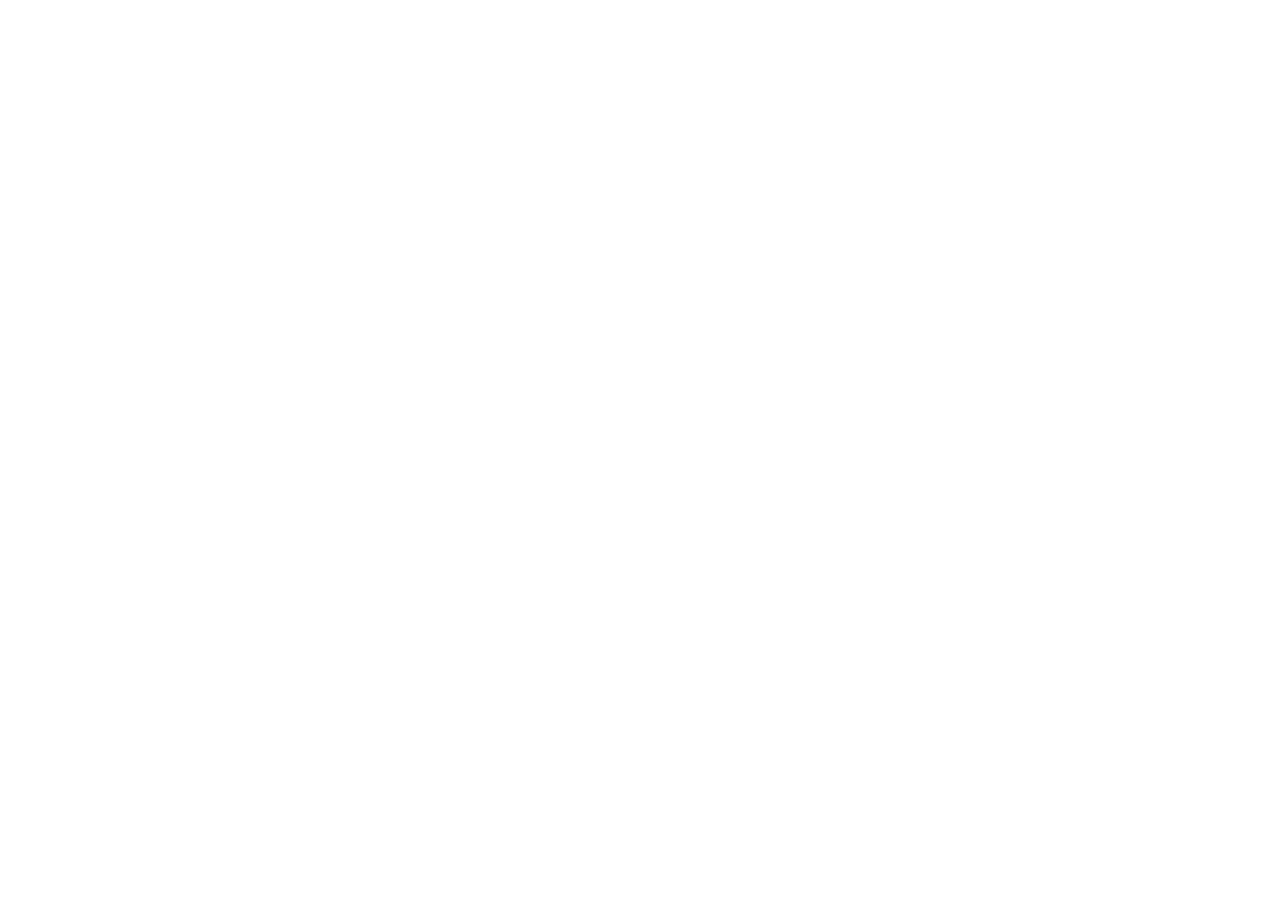
==== index.html @ e8b1aed0 "inicio projeto" ====
<!DOCTYPE html>
<html lang="en">
<head>
    <meta charset="UTF-8">
    <meta name="viewport" content="width=device-width, initial-scale=1.0">
    <link rel="shortcut icon" href="favicon.ico" type="image/x-icon">
    <title>Projeto Redes Sociais</title>
</head>
<body>
    
</body>
</html>
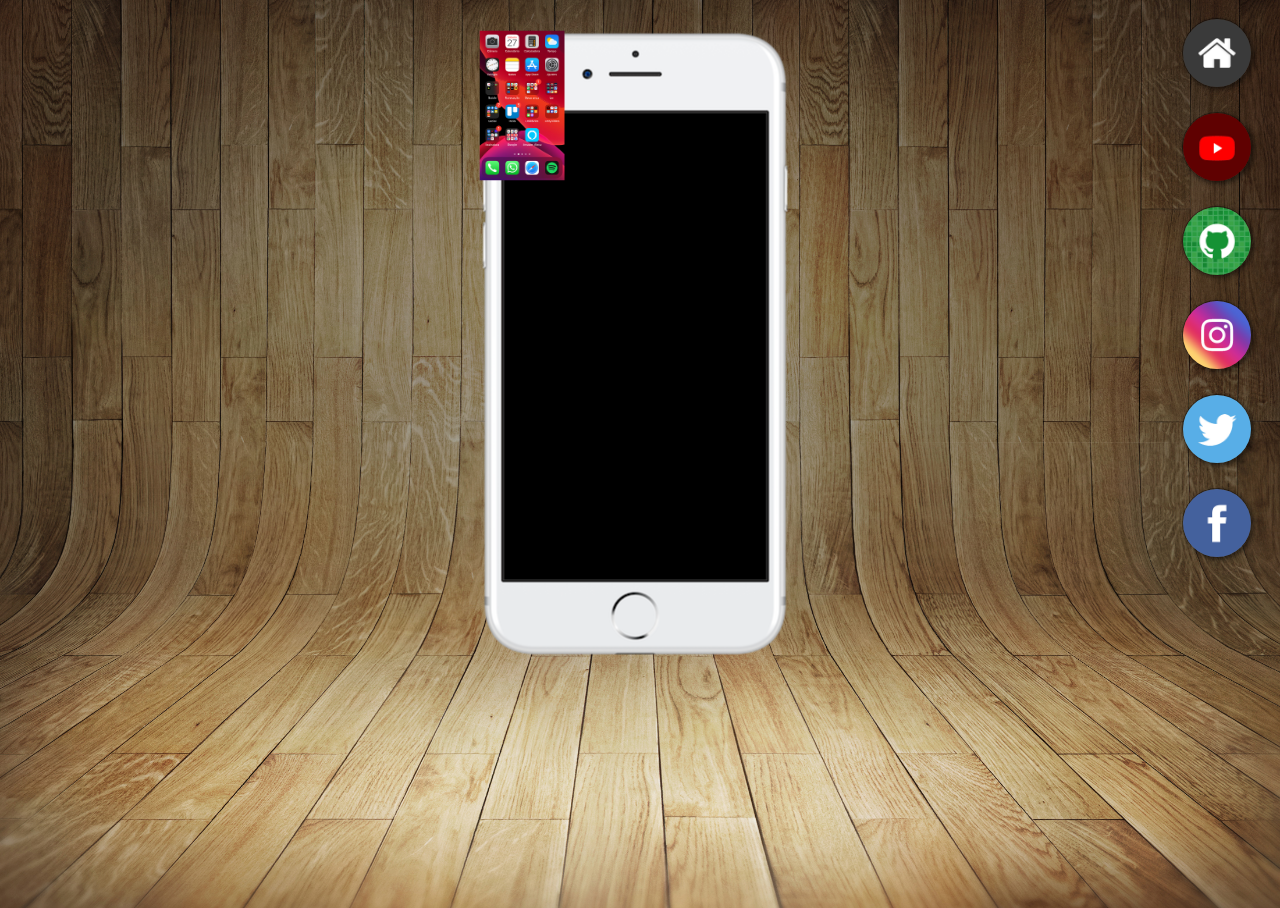
==== commit 18c6a5b1: "criando o index.html" ====
--- a/index.html
+++ b/index.html
@@ -1,12 +1,30 @@
 <!DOCTYPE html>
-<html lang="en">
+<html lang="pt-br">
 <head>
     <meta charset="UTF-8">
     <meta name="viewport" content="width=device-width, initial-scale=1.0">
+    <title>Projeto Redes Sociais</title>
     <link rel="shortcut icon" href="favicon.ico" type="image/x-icon">
-    <title>Projeto Redes Sociais</title>
+    <link rel="stylesheet" href="estilos/style.css">
 </head>
 <body>
-    
+    <main>
+        <section id="telefone">
+            <iframe src="paginas/home.html" name="tela" frameborder="0"></iframe>
+        </section>
+        <section id="redes">
+            <a href="paginas/home.html" target="tela"><img src="imagens/logo-home.jpg" alt=""></a>
+            <br>
+            <a href="paginas/youtube.html" target="tela"><img src="imagens/logo-youtube.jpg" alt=""></a>
+            <br>
+            <a href="paginas/github.html" target="tela"><img src="imagens/logo-github.jpg" alt=""></a>
+            <br>
+            <a href="paginas/instagram.html" target="tela"><img src="imagens/logo-instagram.jpg""></a>
+            <br>
+            <a href="paginas/twitter.html" target="tela"><img src="imagens/logo-twitter.jpg" alt=""></a>
+            <br>
+            <a href="paginas/facebook.html" target="tela"><img src="imagens/logo-facebook.jpg" alt=""></a>
+        </section>
+    </main>
 </body>
 </html>--- a/estilos/style.css
+++ b/estilos/style.css
@@ -0,0 +1,61 @@
+@charset "UTF-8";
+
+body {
+    background: url(../imagens/fundo-madeira.jpg) no-repeat top center fixed ;
+    background-size: cover;
+
+    height: 100vh;
+    width: 98vw;  
+
+    position: absolute;
+
+    overflow-x: hidden;
+}
+
+main {
+    height: 100vh;
+
+    position: relative;
+}
+
+section#telefone {
+     background: url(../imagens/frame-iphone.png) no-repeat ;
+    background-size: contain;
+
+    height: 95vh;
+    width: 311px;
+
+    position: absolute;
+    top: 50%;
+    left: 50%;
+    transform: translate(-50%, -50%);
+}
+
+section#redes {
+    text-align: right;
+}
+
+section#redes img {
+    margin: 10px;
+
+    width: 70px;
+
+    border: 1px solid rgba(0, 0, 0, 0.479);
+    border-radius: 50%;
+    box-shadow: 2px 2px 5px rgba(0, 0, 0, 0.527);
+    box-sizing: border-box;
+}
+
+section#redes img:hover {
+    border: 1px solid lightblue;
+    transform: translate(-3px, -3px);
+    transition: transform .5s, border 1s;
+}
+
+iframe#tela {
+    position: relative;
+    top: 80px;
+    left: 22px;
+    width: 267px;
+    height: 800px;
+}
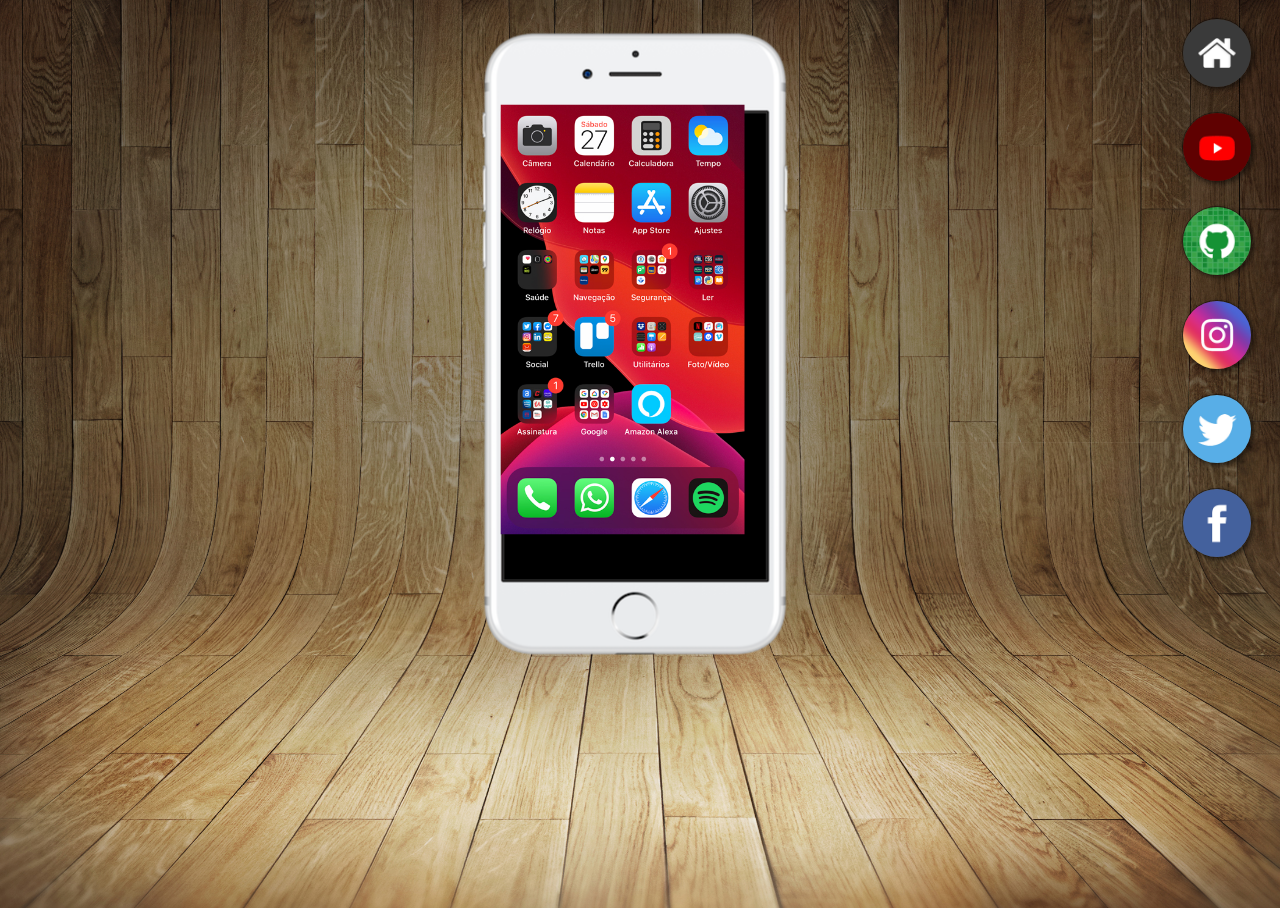
==== commit b923b17a: "criando paginas html" ====
--- a/index.html
+++ b/index.html
@@ -10,7 +10,7 @@
 <body>
     <main>
         <section id="telefone">
-            <iframe src="paginas/home.html" name="tela" frameborder="0"></iframe>
+            <iframe src="paginas/home.html" id="tela" name="tela" frameborder="0"></iframe>
         </section>
         <section id="redes">
             <a href="paginas/home.html" target="tela"><img src="imagens/logo-home.jpg" alt=""></a>
--- a/estilos/style.css
+++ b/estilos/style.css
@@ -54,8 +54,8 @@
 
 iframe#tela {
     position: relative;
-    top: 80px;
-    left: 22px;
-    width: 267px;
-    height: 800px;
+    top: 74px;
+    left: 21px;
+    width: 245px;
+    height: 430px;
 }
